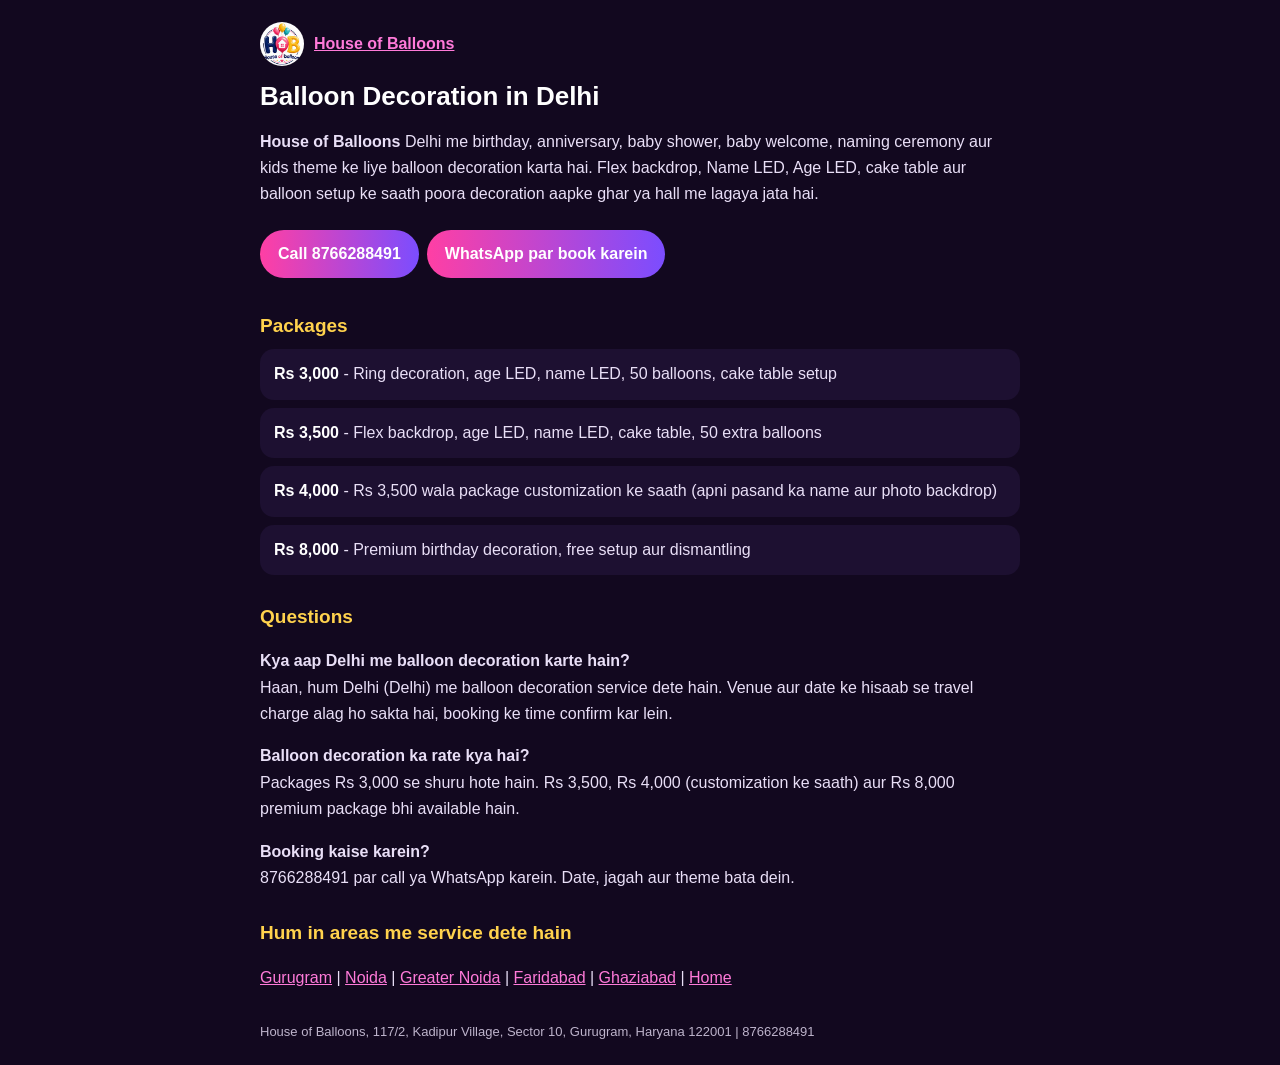
==== balloon-decoration-delhi/index.html @ 241689ef "Build website files" ====
<!doctype html><html lang="en-IN"><head><meta charset="utf-8"><meta name="viewport" content="width=device-width,initial-scale=1"><title>Balloon Decoration in Delhi | Birthday, Anniversary, Baby Shower - House of Balloons</title><meta name="description" content="House of Balloons - Delhi me birthday, anniversary, baby shower aur kids theme balloon decoration. Packages Rs 3,000 se. Call 8766288491."><link rel="canonical" href="https://houseofballoon.in/balloon-decoration-delhi/"><meta name="robots" content="index,follow"><meta property="og:title" content="Balloon Decoration in Delhi | Birthday, Anniversary, Baby Shower - House of Balloons"><meta property="og:description" content="House of Balloons - Delhi me birthday, anniversary, baby shower aur kids theme balloon decoration. Packages Rs 3,000 se. Call 8766288491."><meta property="og:url" content="https://houseofballoon.in/balloon-decoration-delhi/"><meta property="og:image" content="https://houseofballoon.in/img/03.jpg"><script type="application/ld+json">{"@context": "https://schema.org", "@graph": [{"@type": "LocalBusiness", "@id": "https://houseofballoon.in/#biz", "name": "House of Balloons", "url": "https://houseofballoon.in/", "telephone": "+918766288491", "image": "https://houseofballoon.in/img/03.jpg", "address": {"@type": "PostalAddress", "streetAddress": "117/2, Kadipur Village, Sector 10", "addressLocality": "Gurugram", "addressRegion": "Haryana", "postalCode": "122001", "addressCountry": "IN"}, "areaServed": {"@type": "City", "name": "Delhi"}}, {"@type": "FAQPage", "mainEntity": [{"@type": "Question", "name": "Kya aap Delhi me balloon decoration karte hain?", "acceptedAnswer": {"@type": "Answer", "text": "Haan, hum Delhi (Delhi) me balloon decoration service dete hain. Venue aur date ke hisaab se travel charge alag ho sakta hai, booking ke time confirm kar lein."}}, {"@type": "Question", "name": "Balloon decoration ka rate kya hai?", "acceptedAnswer": {"@type": "Answer", "text": "Packages Rs 3,000 se shuru hote hain. Rs 3,500, Rs 4,000 (customization ke saath) aur Rs 8,000 premium package bhi available hain."}}, {"@type": "Question", "name": "Booking kaise karein?", "acceptedAnswer": {"@type": "Answer", "text": "8766288491 par call ya WhatsApp karein. Date, jagah aur theme bata dein."}}]}]}</script><style>body{margin:0;background:#12081f;color:#e9dff7;font:16px/1.65 Poppins,Arial,sans-serif}.w{max-width:760px;margin:0 auto;padding:22px}h1{font-size:26px;line-height:1.25;color:#fff;margin:14px 0}h2{font-size:19px;color:#ffd24d;margin:26px 0 8px}a{color:#ff7ad9}.hd{display:flex;align-items:center;gap:10px}.hd img{width:44px;height:44px;border-radius:50%}.b{display:inline-block;margin:6px 8px 6px 0;padding:11px 18px;border-radius:30px;background:linear-gradient(90deg,#ff3fa4,#7b4dff);color:#fff;text-decoration:none;font-weight:600}.p{background:#1d1031;border-radius:14px;padding:12px 14px;margin:8px 0}.p b{color:#fff}.f{font-size:13px;opacity:.8;margin-top:30px}</style></head><body><div class="w"><div class="hd"><img src="../img/01.jpg" alt="House of Balloons logo"><b><a href="../">House of Balloons</a></b></div><h1>Balloon Decoration in Delhi</h1><p><b>House of Balloons</b> Delhi me birthday, anniversary, baby shower, baby welcome, naming ceremony aur kids theme ke liye balloon decoration karta hai. Flex backdrop, Name LED, Age LED, cake table aur balloon setup ke saath poora decoration aapke ghar ya hall me lagaya jata hai.</p><a class="b" href="tel:+918766288491">Call 8766288491</a><a class="b" href="https://wa.me/918766288491?text=Hi,%20Delhi%20me%20balloon%20decoration%20chahiye">WhatsApp par book karein</a><h2>Packages</h2><div class="p"><b>Rs 3,000</b> - Ring decoration, age LED, name LED, 50 balloons, cake table setup</div><div class="p"><b>Rs 3,500</b> - Flex backdrop, age LED, name LED, cake table, 50 extra balloons</div><div class="p"><b>Rs 4,000</b> - Rs 3,500 wala package customization ke saath (apni pasand ka name aur photo backdrop)</div><div class="p"><b>Rs 8,000</b> - Premium birthday decoration, free setup aur dismantling</div><h2>Questions</h2><p><b>Kya aap Delhi me balloon decoration karte hain?</b><br>Haan, hum Delhi (Delhi) me balloon decoration service dete hain. Venue aur date ke hisaab se travel charge alag ho sakta hai, booking ke time confirm kar lein.</p><p><b>Balloon decoration ka rate kya hai?</b><br>Packages Rs 3,000 se shuru hote hain. Rs 3,500, Rs 4,000 (customization ke saath) aur Rs 8,000 premium package bhi available hain.</p><p><b>Booking kaise karein?</b><br>8766288491 par call ya WhatsApp karein. Date, jagah aur theme bata dein.</p><h2>Hum in areas me service dete hain</h2><p><a href="../balloon-decoration-gurugram/">Gurugram</a> | <a href="../balloon-decoration-noida/">Noida</a> | <a href="../balloon-decoration-greater-noida/">Greater Noida</a> | <a href="../balloon-decoration-faridabad/">Faridabad</a> | <a href="../balloon-decoration-ghaziabad/">Ghaziabad</a> | <a href="../">Home</a></p><div class="f">House of Balloons, 117/2, Kadipur Village, Sector 10, Gurugram, Haryana 122001 | 8766288491</div></div><img src="../img/03.jpg" alt="Balloon decoration package by House of Balloons in Delhi" width="1" height="1" style="position:absolute;left:-9999px"></body></html>
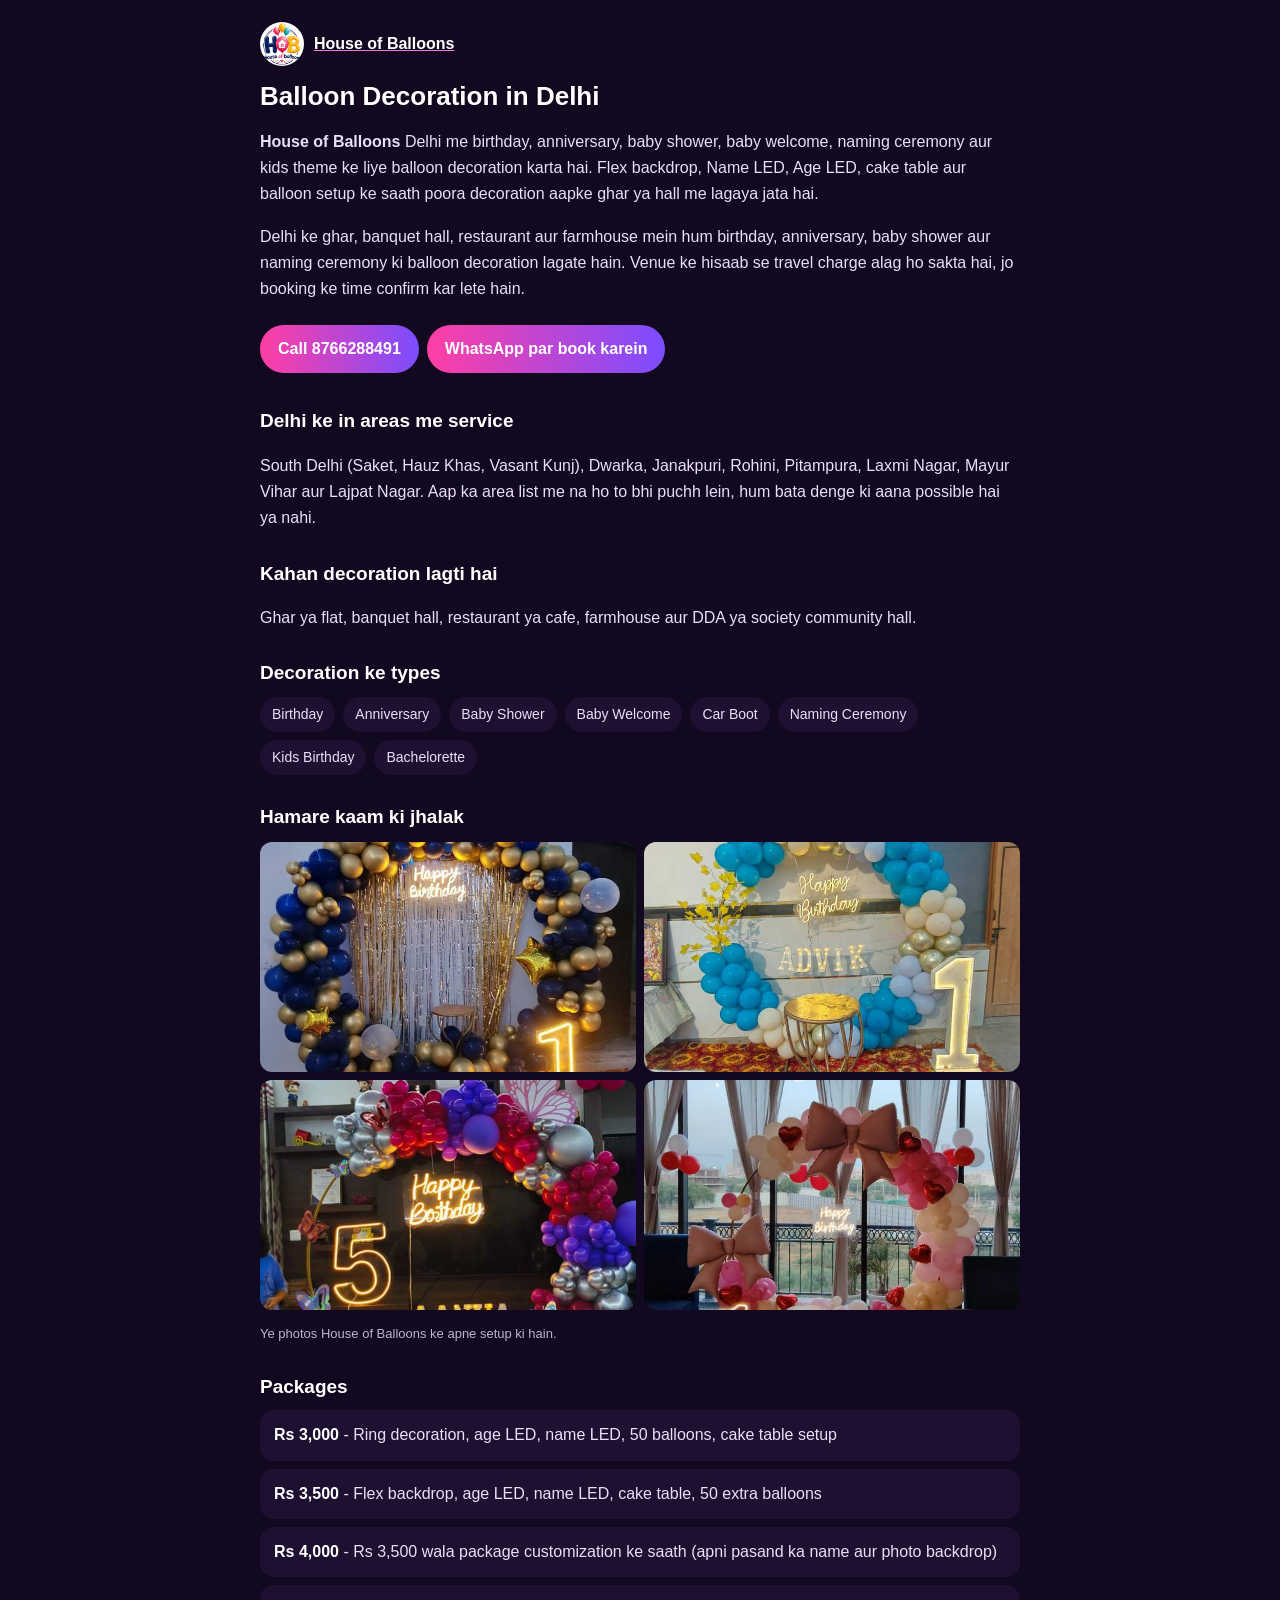
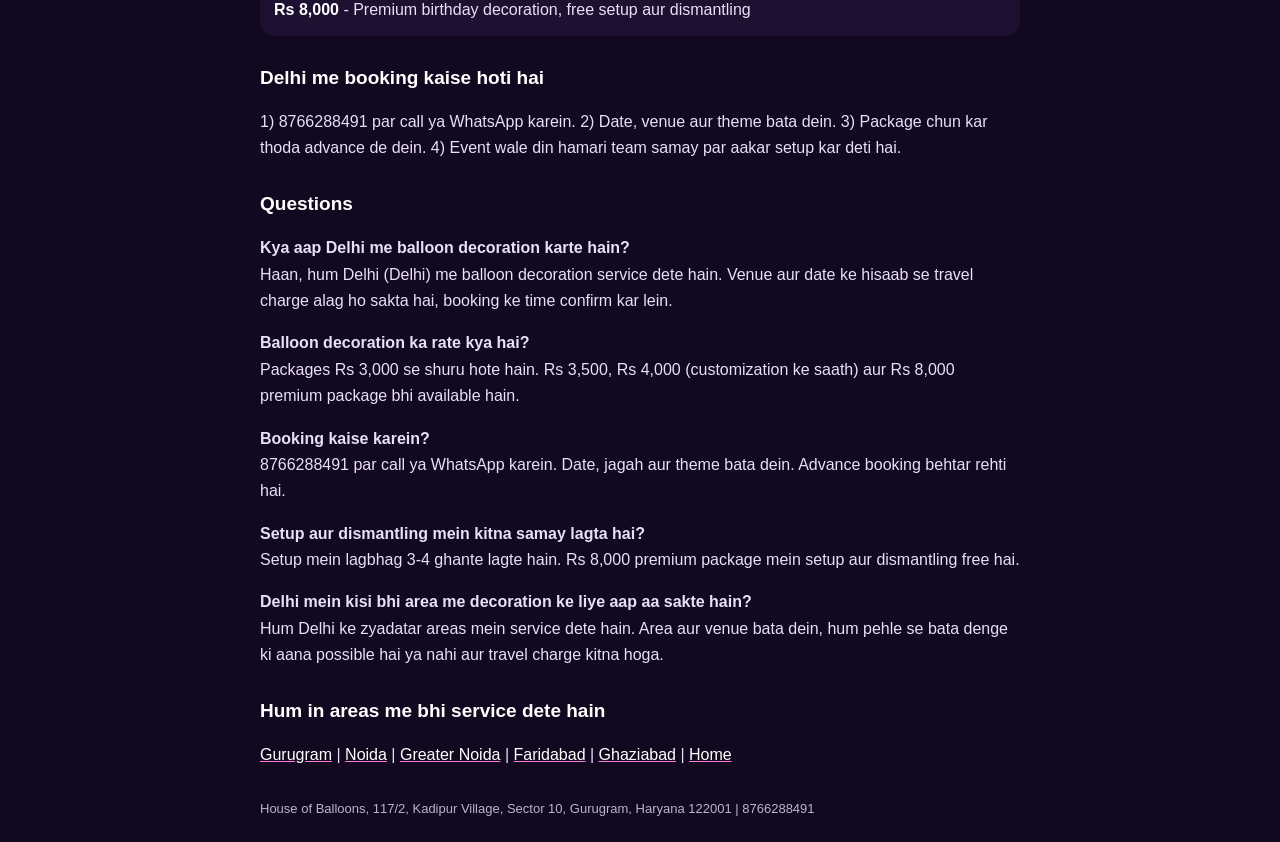
==== commit 0fcfcd22: "Build website files" ====
--- a/balloon-decoration-delhi/index.html
+++ b/balloon-decoration-delhi/index.html
@@ -1 +1 @@
-<!doctype html><html lang="en-IN"><head><meta charset="utf-8"><meta name="viewport" content="width=device-width,initial-scale=1"><title>Balloon Decoration in Delhi | Birthday, Anniversary, Baby Shower - House of Balloons</title><meta name="description" content="House of Balloons - Delhi me birthday, anniversary, baby shower aur kids theme balloon decoration. Packages Rs 3,000 se. Call 8766288491."><link rel="canonical" href="https://houseofballoon.in/balloon-decoration-delhi/"><meta name="robots" content="index,follow"><meta property="og:title" content="Balloon Decoration in Delhi | Birthday, Anniversary, Baby Shower - House of Balloons"><meta property="og:description" content="House of Balloons - Delhi me birthday, anniversary, baby shower aur kids theme balloon decoration. Packages Rs 3,000 se. Call 8766288491."><meta property="og:url" content="https://houseofballoon.in/balloon-decoration-delhi/"><meta property="og:image" content="https://houseofballoon.in/img/03.jpg"><script type="application/ld+json">{"@context": "https://schema.org", "@graph": [{"@type": "LocalBusiness", "@id": "https://houseofballoon.in/#biz", "name": "House of Balloons", "url": "https://houseofballoon.in/", "telephone": "+918766288491", "image": "https://houseofballoon.in/img/03.jpg", "address": {"@type": "PostalAddress", "streetAddress": "117/2, Kadipur Village, Sector 10", "addressLocality": "Gurugram", "addressRegion": "Haryana", "postalCode": "122001", "addressCountry": "IN"}, "areaServed": {"@type": "City", "name": "Delhi"}}, {"@type": "FAQPage", "mainEntity": [{"@type": "Question", "name": "Kya aap Delhi me balloon decoration karte hain?", "acceptedAnswer": {"@type": "Answer", "text": "Haan, hum Delhi (Delhi) me balloon decoration service dete hain. Venue aur date ke hisaab se travel charge alag ho sakta hai, booking ke time confirm kar lein."}}, {"@type": "Question", "name": "Balloon decoration ka rate kya hai?", "acceptedAnswer": {"@type": "Answer", "text": "Packages Rs 3,000 se shuru hote hain. Rs 3,500, Rs 4,000 (customization ke saath) aur Rs 8,000 premium package bhi available hain."}}, {"@type": "Question", "name": "Booking kaise karein?", "acceptedAnswer": {"@type": "Answer", "text": "8766288491 par call ya WhatsApp karein. Date, jagah aur theme bata dein."}}]}]}</script><style>body{margin:0;background:#12081f;color:#e9dff7;font:16px/1.65 Poppins,Arial,sans-serif}.w{max-width:760px;margin:0 auto;padding:22px}h1{font-size:26px;line-height:1.25;color:#fff;margin:14px 0}h2{font-size:19px;color:#ffd24d;margin:26px 0 8px}a{color:#ff7ad9}.hd{display:flex;align-items:center;gap:10px}.hd img{width:44px;height:44px;border-radius:50%}.b{display:inline-block;margin:6px 8px 6px 0;padding:11px 18px;border-radius:30px;background:linear-gradient(90deg,#ff3fa4,#7b4dff);color:#fff;text-decoration:none;font-weight:600}.p{background:#1d1031;border-radius:14px;padding:12px 14px;margin:8px 0}.p b{color:#fff}.f{font-size:13px;opacity:.8;margin-top:30px}</style></head><body><div class="w"><div class="hd"><img src="../img/01.jpg" alt="House of Balloons logo"><b><a href="../">House of Balloons</a></b></div><h1>Balloon Decoration in Delhi</h1><p><b>House of Balloons</b> Delhi me birthday, anniversary, baby shower, baby welcome, naming ceremony aur kids theme ke liye balloon decoration karta hai. Flex backdrop, Name LED, Age LED, cake table aur balloon setup ke saath poora decoration aapke ghar ya hall me lagaya jata hai.</p><a class="b" href="tel:+918766288491">Call 8766288491</a><a class="b" href="https://wa.me/918766288491?text=Hi,%20Delhi%20me%20balloon%20decoration%20chahiye">WhatsApp par book karein</a><h2>Packages</h2><div class="p"><b>Rs 3,000</b> - Ring decoration, age LED, name LED, 50 balloons, cake table setup</div><div class="p"><b>Rs 3,500</b> - Flex backdrop, age LED, name LED, cake table, 50 extra balloons</div><div class="p"><b>Rs 4,000</b> - Rs 3,500 wala package customization ke saath (apni pasand ka name aur photo backdrop)</div><div class="p"><b>Rs 8,000</b> - Premium birthday decoration, free setup aur dismantling</div><h2>Questions</h2><p><b>Kya aap Delhi me balloon decoration karte hain?</b><br>Haan, hum Delhi (Delhi) me balloon decoration service dete hain. Venue aur date ke hisaab se travel charge alag ho sakta hai, booking ke time confirm kar lein.</p><p><b>Balloon decoration ka rate kya hai?</b><br>Packages Rs 3,000 se shuru hote hain. Rs 3,500, Rs 4,000 (customization ke saath) aur Rs 8,000 premium package bhi available hain.</p><p><b>Booking kaise karein?</b><br>8766288491 par call ya WhatsApp karein. Date, jagah aur theme bata dein.</p><h2>Hum in areas me service dete hain</h2><p><a href="../balloon-decoration-gurugram/">Gurugram</a> | <a href="../balloon-decoration-noida/">Noida</a> | <a href="../balloon-decoration-greater-noida/">Greater Noida</a> | <a href="../balloon-decoration-faridabad/">Faridabad</a> | <a href="../balloon-decoration-ghaziabad/">Ghaziabad</a> | <a href="../">Home</a></p><div class="f">House of Balloons, 117/2, Kadipur Village, Sector 10, Gurugram, Haryana 122001 | 8766288491</div></div><img src="../img/03.jpg" alt="Balloon decoration package by House of Balloons in Delhi" width="1" height="1" style="position:absolute;left:-9999px"></body></html>+<!doctype html><html lang="en-IN"><head><meta charset="utf-8"><meta name="viewport" content="width=device-width,initial-scale=1"><title>Balloon Decoration in Delhi | Birthday, Anniversary, Baby Shower - House of Balloons</title><meta name="description" content="House of Balloons - Delhi me birthday, anniversary, baby shower aur kids theme balloon decoration. South Delhi (Saket jaise areas me service. Packages Rs 3,000 se. Call 8766288491."><link rel="canonical" href="https://houseofballoon.in/balloon-decoration-delhi/"><meta name="robots" content="index,follow,max-image-preview:large"><meta property="og:title" content="Balloon Decoration in Delhi | Birthday, Anniversary, Baby Shower - House of Balloons"><meta property="og:description" content="House of Balloons - Delhi me birthday, anniversary, baby shower aur kids theme balloon decoration. South Delhi (Saket jaise areas me service. Packages Rs 3,000 se. Call 8766288491."><meta property="og:url" content="https://houseofballoon.in/balloon-decoration-delhi/"><meta property="og:image" content="https://houseofballoon.in/img/03.jpg"><script type="application/ld+json">{"@context": "https://schema.org", "@graph": [{"@type": "LocalBusiness", "@id": "https://houseofballoon.in/#biz", "name": "House of Balloons", "url": "https://houseofballoon.in/", "telephone": "+918766288491", "image": "https://houseofballoon.in/img/03.jpg", "address": {"@type": "PostalAddress", "streetAddress": "117/2, Kadipur Village, Sector 10", "addressLocality": "Gurugram", "addressRegion": "Haryana", "postalCode": "122001", "addressCountry": "IN"}, "areaServed": {"@type": "City", "name": "Delhi"}}, {"@type": "FAQPage", "mainEntity": [{"@type": "Question", "name": "Kya aap Delhi me balloon decoration karte hain?", "acceptedAnswer": {"@type": "Answer", "text": "Haan, hum Delhi (Delhi) me balloon decoration service dete hain. Venue aur date ke hisaab se travel charge alag ho sakta hai, booking ke time confirm kar lein."}}, {"@type": "Question", "name": "Balloon decoration ka rate kya hai?", "acceptedAnswer": {"@type": "Answer", "text": "Packages Rs 3,000 se shuru hote hain. Rs 3,500, Rs 4,000 (customization ke saath) aur Rs 8,000 premium package bhi available hain."}}, {"@type": "Question", "name": "Booking kaise karein?", "acceptedAnswer": {"@type": "Answer", "text": "8766288491 par call ya WhatsApp karein. Date, jagah aur theme bata dein. Advance booking behtar rehti hai."}}, {"@type": "Question", "name": "Setup aur dismantling mein kitna samay lagta hai?", "acceptedAnswer": {"@type": "Answer", "text": "Setup mein lagbhag 3-4 ghante lagte hain. Rs 8,000 premium package mein setup aur dismantling free hai."}}, {"@type": "Question", "name": "Delhi mein kisi bhi area me decoration ke liye aap aa sakte hain?", "acceptedAnswer": {"@type": "Answer", "text": "Hum Delhi ke zyadatar areas mein service dete hain. Area aur venue bata dein, hum pehle se bata denge ki aana possible hai ya nahi aur travel charge kitna hoga."}}]}, {"@type": "BreadcrumbList", "itemListElement": [{"@type": "ListItem", "position": 1, "name": "House of Balloons", "item": "https://houseofballoon.in/"}, {"@type": "ListItem", "position": 2, "name": "Balloon decoration in Delhi", "item": "https://houseofballoon.in/balloon-decoration-delhi/"}]}]}</script><style>body{margin:0;background:#12081f;color:#e9dff7;font:16px/1.65 Poppins,Arial,sans-serif}.w{max-width:760px;margin:0 auto;padding:22px}h1{font-size:26px;line-height:1.25;color:#fff;margin:14px 0}h2{font-size:19px;color:#ffd24d;margin:26px 0 8px}a{color:#ff7ad9}.hd{display:flex;align-items:center;gap:10px}.hd img{width:44px;height:44px;border-radius:50%}.b{display:inline-block;margin:6px 8px 6px 0;padding:11px 18px;border-radius:30px;background:linear-gradient(90deg,#ff3fa4,#7b4dff);color:#fff;text-decoration:none;font-weight:600}.p{background:#1d1031;border-radius:14px;padding:12px 14px;margin:8px 0}.p b{color:#fff}.f{font-size:13px;opacity:.8;margin-top:30px}.g{display:grid;grid-template-columns:repeat(2,1fr);gap:8px;margin:10px 0}.g img{width:100%;height:230px;object-fit:cover;border-radius:12px}.t{display:flex;flex-wrap:wrap;gap:8px;margin:8px 0}.t span{background:#1d1031;border-radius:20px;padding:6px 12px;font-size:14px}h2{color:#fff}a{color:#fff;text-decoration:underline;text-decoration-color:#ff7ad9}.b{text-decoration:none}</style></head><body><div class="w"><div class="hd"><img src="../img/01.jpg" alt="House of Balloons logo"><b><a href="../">House of Balloons</a></b></div><h1>Balloon Decoration in Delhi</h1><p><b>House of Balloons</b> Delhi me birthday, anniversary, baby shower, baby welcome, naming ceremony aur kids theme ke liye balloon decoration karta hai. Flex backdrop, Name LED, Age LED, cake table aur balloon setup ke saath poora decoration aapke ghar ya hall me lagaya jata hai.</p><p>Delhi ke ghar, banquet hall, restaurant aur farmhouse mein hum birthday, anniversary, baby shower aur naming ceremony ki balloon decoration lagate hain. Venue ke hisaab se travel charge alag ho sakta hai, jo booking ke time confirm kar lete hain.</p><a class="b" href="tel:+918766288491">Call 8766288491</a><a class="b" href="https://wa.me/918766288491?text=Hi,%20Delhi%20me%20balloon%20decoration%20chahiye">WhatsApp par book karein</a><h2>Delhi ke in areas me service</h2><p>South Delhi (Saket, Hauz Khas, Vasant Kunj), Dwarka, Janakpuri, Rohini, Pitampura, Laxmi Nagar, Mayur Vihar aur Lajpat Nagar. Aap ka area list me na ho to bhi puchh lein, hum bata denge ki aana possible hai ya nahi.</p><h2>Kahan decoration lagti hai</h2><p>Ghar ya flat, banquet hall, restaurant ya cafe, farmhouse aur DDA ya society community hall.</p><h2>Decoration ke types</h2><div class="t"><span>Birthday</span><span>Anniversary</span><span>Baby Shower</span><span>Baby Welcome</span><span>Car Boot</span><span>Naming Ceremony</span><span>Kids Birthday</span><span>Bachelorette</span></div><h2>Hamare kaam ki jhalak</h2><div class="g"><img src="../img/10.jpg" alt="Balloon decoration setup by House of Balloons" loading="lazy" decoding="async"><img src="../img/29.jpg" alt="Balloon decoration setup by House of Balloons" loading="lazy" decoding="async"><img src="../img/33.jpg" alt="Balloon decoration setup by House of Balloons" loading="lazy" decoding="async"><img src="../img/19.jpg" alt="Balloon decoration setup by House of Balloons" loading="lazy" decoding="async"></div><p style="font-size:13px;opacity:.8">Ye photos House of Balloons ke apne setup ki hain.</p><h2>Packages</h2><div class="p"><b>Rs 3,000</b> - Ring decoration, age LED, name LED, 50 balloons, cake table setup</div><div class="p"><b>Rs 3,500</b> - Flex backdrop, age LED, name LED, cake table, 50 extra balloons</div><div class="p"><b>Rs 4,000</b> - Rs 3,500 wala package customization ke saath (apni pasand ka name aur photo backdrop)</div><div class="p"><b>Rs 8,000</b> - Premium birthday decoration, free setup aur dismantling</div><h2>Delhi me booking kaise hoti hai</h2><p>1) 8766288491 par call ya WhatsApp karein. 2) Date, venue aur theme bata dein. 3) Package chun kar thoda advance de dein. 4) Event wale din hamari team samay par aakar setup kar deti hai.</p><h2>Questions</h2><p><b>Kya aap Delhi me balloon decoration karte hain?</b><br>Haan, hum Delhi (Delhi) me balloon decoration service dete hain. Venue aur date ke hisaab se travel charge alag ho sakta hai, booking ke time confirm kar lein.</p><p><b>Balloon decoration ka rate kya hai?</b><br>Packages Rs 3,000 se shuru hote hain. Rs 3,500, Rs 4,000 (customization ke saath) aur Rs 8,000 premium package bhi available hain.</p><p><b>Booking kaise karein?</b><br>8766288491 par call ya WhatsApp karein. Date, jagah aur theme bata dein. Advance booking behtar rehti hai.</p><p><b>Setup aur dismantling mein kitna samay lagta hai?</b><br>Setup mein lagbhag 3-4 ghante lagte hain. Rs 8,000 premium package mein setup aur dismantling free hai.</p><p><b>Delhi mein kisi bhi area me decoration ke liye aap aa sakte hain?</b><br>Hum Delhi ke zyadatar areas mein service dete hain. Area aur venue bata dein, hum pehle se bata denge ki aana possible hai ya nahi aur travel charge kitna hoga.</p><h2>Hum in areas me bhi service dete hain</h2><p><a href="../balloon-decoration-gurugram/">Gurugram</a> | <a href="../balloon-decoration-noida/">Noida</a> | <a href="../balloon-decoration-greater-noida/">Greater Noida</a> | <a href="../balloon-decoration-faridabad/">Faridabad</a> | <a href="../balloon-decoration-ghaziabad/">Ghaziabad</a> | <a href="../">Home</a></p><div class="f">House of Balloons, 117/2, Kadipur Village, Sector 10, Gurugram, Haryana 122001 | 8766288491</div></div></body></html>
